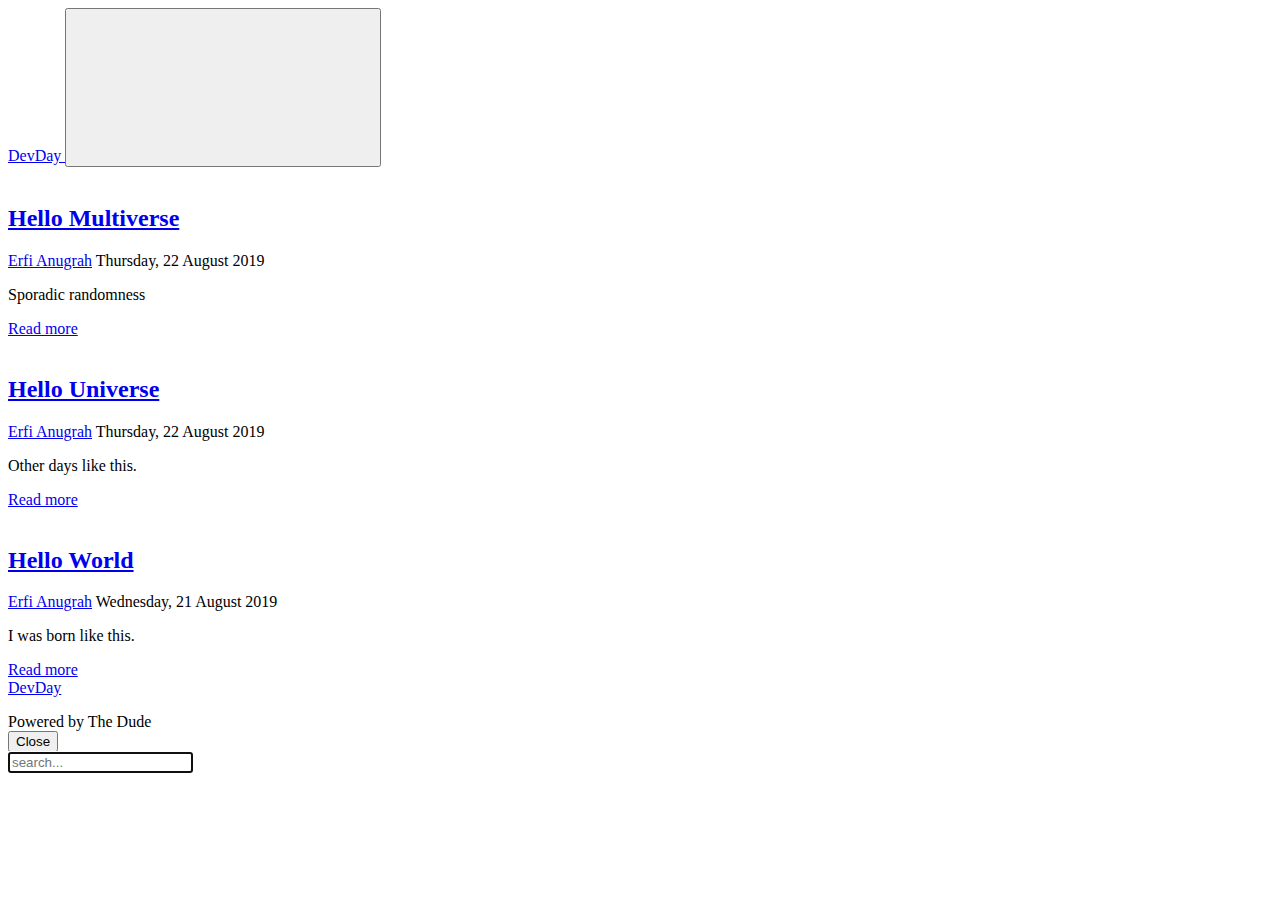
==== index.html @ c8fce71d "Updated from Publii" ====
<!DOCTYPE html>
<html lang="en">
    <head>
        <meta charset="utf-8">
        <meta http-equiv="X-UA-Compatible" content="IE=edge">
        <meta name="viewport" content="width=device-width, initial-scale=1">
            <title>DevDay</title>
        
        <meta name="robots" content="index, follow" />
        <meta name="generator" content="Publii Open-Source CMS for Static Site" />
        <link rel="canonical" href="https://devday.erfianugrah.com/">
        <link rel="amphtml" href="https://devday.erfianugrah.com/amp/">
        <link rel="alternate" type="application/atom+xml" href="https://devday.erfianugrah.com/feed.xml" />
<link rel="alternate" type="application/json" href="https://devday.erfianugrah.com/feed.json" />

        <meta property="og:title" content="DevDay" /><meta property="og:site_name" content="DevDay" /><meta property="og:description" content="" /><meta property="og:url" content="https://devday.erfianugrah.com/" /><meta property="og:type" content="website" />
        <link rel="preconnect" href="https://fonts.gstatic.com/" crossorigin>
        <link href="https://fonts.googleapis.com/css?family=Arimo:400,700%7CPlayfair+Display:400&amp;subset=latin-ext&amp;display=swap" rel="stylesheet"> 
        <link rel="stylesheet" href="https://devday.erfianugrah.com/assets/css/style.css?v=ef8e90cec60e71b330e3ae81b8b7b9e9"> 
        <script type="application/ld+json">{"@context":"http://schema.org","@type":"Organization","name":"DevDay","url":"https://devday.erfianugrah.com/"}</script>
		<style>
			@media all and (min-width: 37.5em) {
			    .card--featured:before {
				    content: "Featured"
			    }
			}
        
		</style>
        
    </head>
	<body>
        <div class="container">
    <header class="js-top">
        <a class="logo" href="https://devday.erfianugrah.com/">
                DevDay
        </a>
            <button class="search-btn" aria-label="Search">
                <svg role="presentation" focusable="false">
                    <use xlink:href="https://devday.erfianugrah.com/assets/svg/svg-map.svg#search"/>
                </svg>
            </button>
    </header>
   <main>

         <div
            class="category category--reverse category--bg-letters">
               <article
                  class="card">
                           <a href="https://devday.erfianugrah.com/cyberpunk-unsplash/" class="card__image">
                              <img
                                 src="https://devday.erfianugrah.com/media/posts/4/judging.gif"
                                 sizes=""
                                 srcset=""
                                 alt="">
                           </a>
                  <div class="card__txt">
                     <header>
                        <h2>
                           <a href="https://devday.erfianugrah.com/cyberpunk-unsplash/" class="inverse">
                              Hello Multiverse
                           </a>
                        </h2>
                           <p class="card__meta">
                                    <a href="https://devday.erfianugrah.com/authors/erfi-anugrah/" title="Erfi Anugrah">Erfi Anugrah</a>
                                 <time datetime="2019-08-22T14:44">
                                       Thursday, 22 August 2019
                                 </time>
                           </p>
                     </header>
                           <p class="card__desc">Sporadic randomness</p>
                        <a href="https://devday.erfianugrah.com/cyberpunk-unsplash/" class="btn">Read more</a>
                  </div>
               </article>
               <article
                  class="card">
                           <a href="https://devday.erfianugrah.com/hello-universe/" class="card__image">
                              <img
                                 src="https://devday.erfianugrah.com/media/posts/2/excellent.gif"
                                 sizes=""
                                 srcset=""
                                 alt="">
                           </a>
                  <div class="card__txt">
                     <header>
                        <h2>
                           <a href="https://devday.erfianugrah.com/hello-universe/" class="inverse">
                              Hello Universe
                           </a>
                        </h2>
                           <p class="card__meta">
                                    <a href="https://devday.erfianugrah.com/authors/erfi-anugrah/" title="Erfi Anugrah">Erfi Anugrah</a>
                                 <time datetime="2019-08-22T14:20">
                                       Thursday, 22 August 2019
                                 </time>
                           </p>
                     </header>
                           <p class="card__desc">Other days like this.</p>
                        <a href="https://devday.erfianugrah.com/hello-universe/" class="btn">Read more</a>
                  </div>
               </article>
               <article
                  class="card">
                           <a href="https://devday.erfianugrah.com/hello-world/" class="card__image">
                              <img
                                 src="https://devday.erfianugrah.com/media/posts/1/nod.gif"
                                 sizes=""
                                 srcset=""
                                 alt="">
                           </a>
                  <div class="card__txt">
                     <header>
                        <h2>
                           <a href="https://devday.erfianugrah.com/hello-world/" class="inverse">
                              Hello World
                           </a>
                        </h2>
                           <p class="card__meta">
                                    <a href="https://devday.erfianugrah.com/authors/erfi-anugrah/" title="Erfi Anugrah">Erfi Anugrah</a>
                                 <time datetime="2019-08-21T17:19">
                                       Wednesday, 21 August 2019
                                 </time>
                           </p>
                     </header>
                           <p class="card__desc">I was born like this.</p>
                        <a href="https://devday.erfianugrah.com/hello-world/" class="btn">Read more</a>
                  </div>
               </article>
         </div>
   </main>
<footer class="footer">

        <a class="logo" href="https://devday.erfianugrah.com/">
                DevDay
        </a>

        <nav class="footer__nav">
            <ul>
            </ul>
        </nav>

        <div class="footer__copyright">
            Powered by The Dude
        </div>
</footer>
</div>

    <div class="search">
        <div class="search__overlay">
            <button class="search__close" aria-label="Close">Close</button>
            <form action="https://devday.erfianugrah.com/search.html">
                <input
                    class="search__input"
                    type="search"
                    name="q"
                    placeholder="search..."
                    autofocus="autofocus"/>
            </form>
        </div>
    </div>
<script defer src="https://devday.erfianugrah.com/assets/js/jquery-3.2.1.slim.min.js?v=5f48fc77cac90c4778fa24ec9c57f37d"></script>
<script defer src="https://devday.erfianugrah.com/assets/js/scripts.min.js?v=8321f1cbd9dc599d29b78a6d974c1825"></script>


</body>
</html>
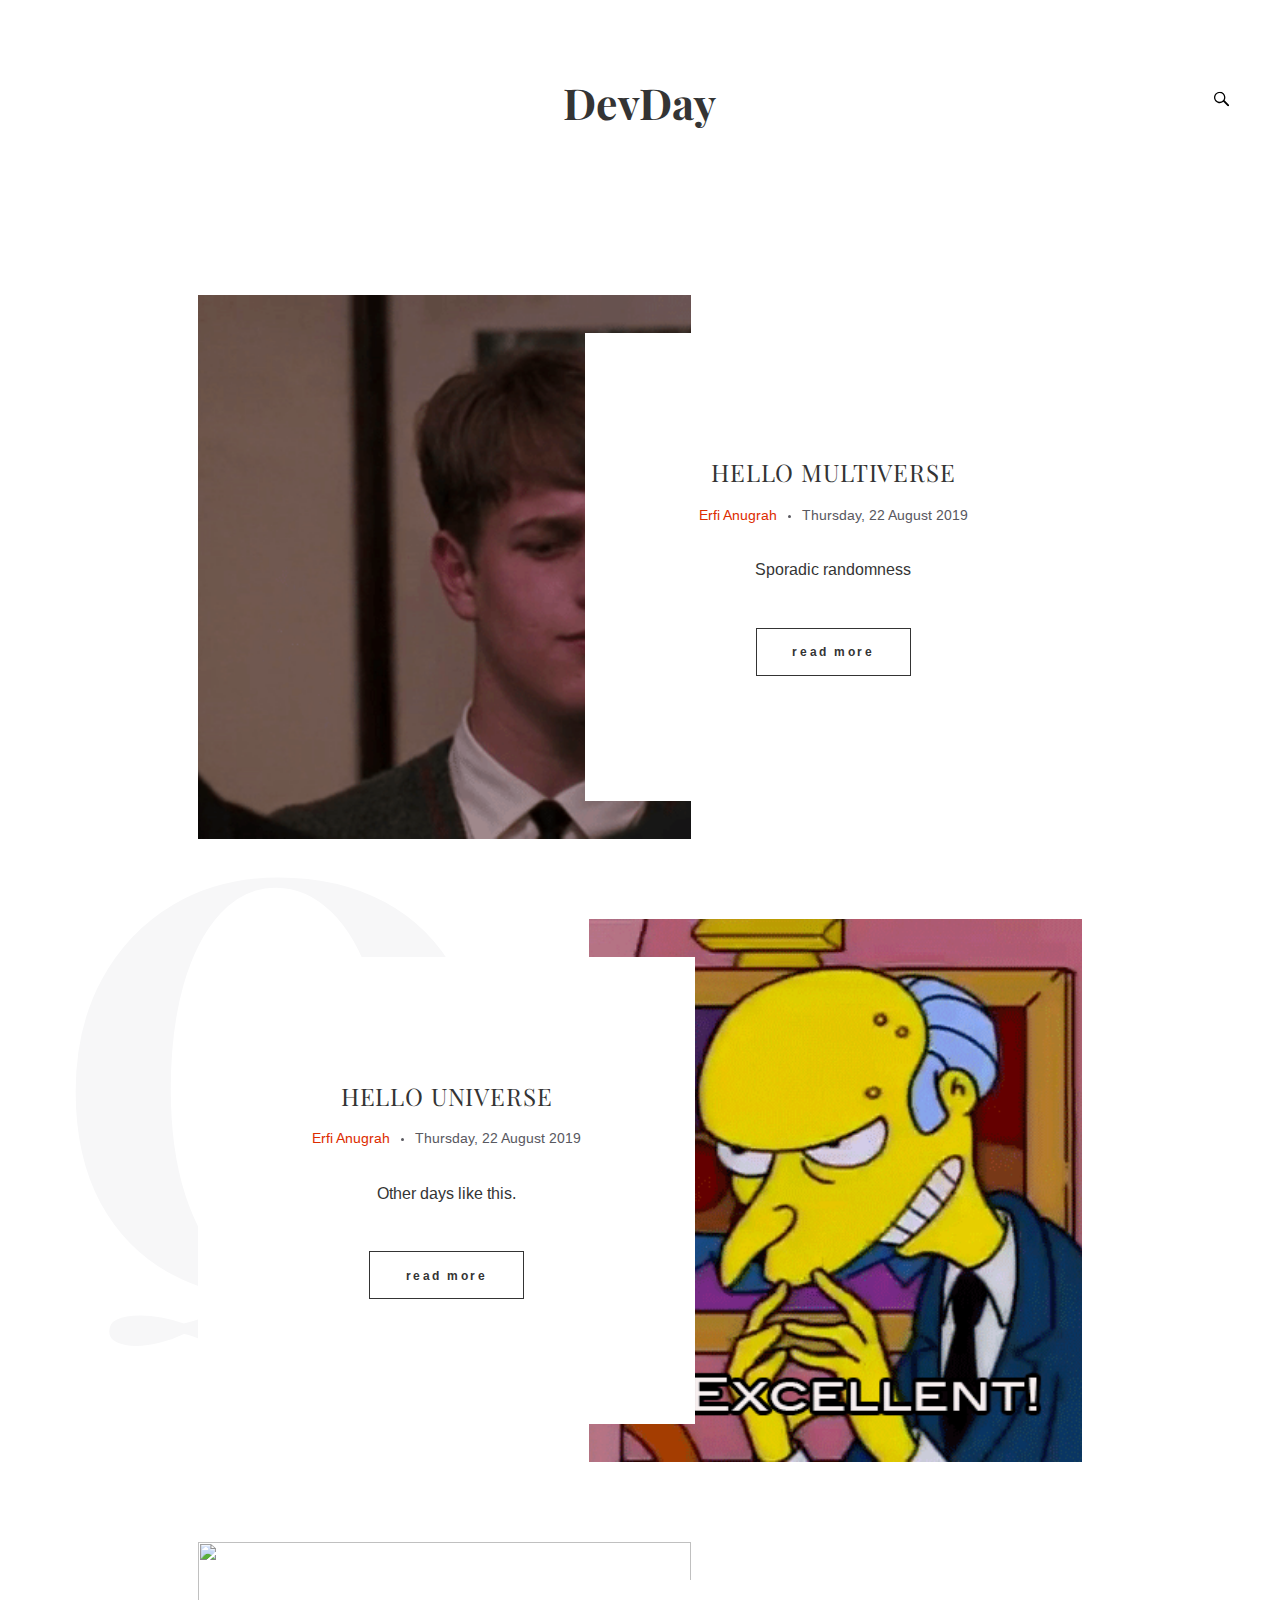
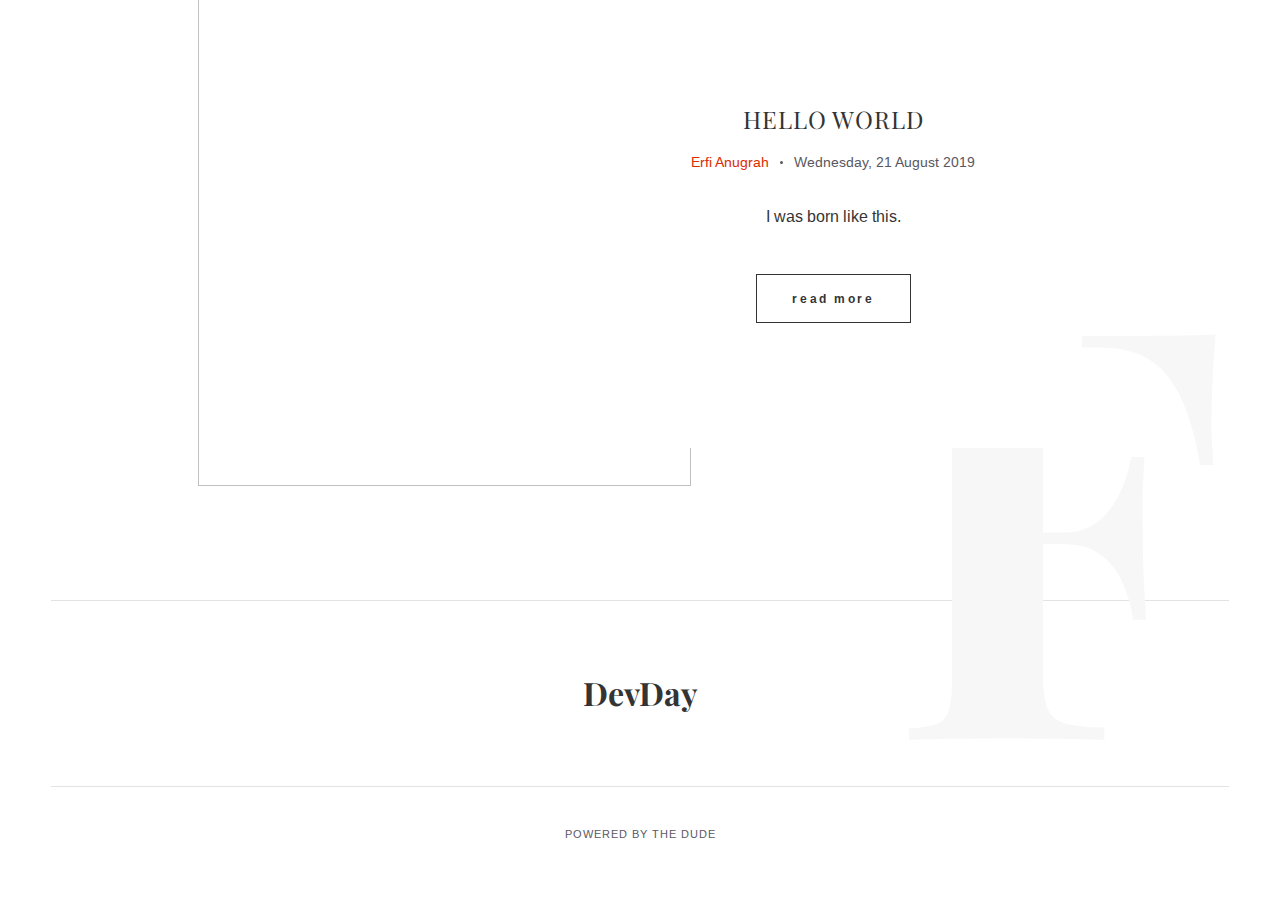
==== commit 406eb5fd: "Updated from Publii" ====
--- a/index.html
+++ b/index.html
@@ -8,16 +8,16 @@
         
         <meta name="robots" content="index, follow" />
         <meta name="generator" content="Publii Open-Source CMS for Static Site" />
-        <link rel="canonical" href="https://devday.erfianugrah.com/">
-        <link rel="amphtml" href="https://devday.erfianugrah.com/amp/">
-        <link rel="alternate" type="application/atom+xml" href="https://devday.erfianugrah.com/feed.xml" />
-<link rel="alternate" type="application/json" href="https://devday.erfianugrah.com/feed.json" />
+        <link rel="canonical" href="/">
+        <link rel="amphtml" href="/amp/">
+        <link rel="alternate" type="application/atom+xml" href="/feed.xml" />
+<link rel="alternate" type="application/json" href="/feed.json" />
 
-        <meta property="og:title" content="DevDay" /><meta property="og:site_name" content="DevDay" /><meta property="og:description" content="" /><meta property="og:url" content="https://devday.erfianugrah.com/" /><meta property="og:type" content="website" />
+        <meta property="og:title" content="DevDay" /><meta property="og:site_name" content="DevDay" /><meta property="og:description" content="" /><meta property="og:url" content="/" /><meta property="og:type" content="website" />
         <link rel="preconnect" href="https://fonts.gstatic.com/" crossorigin>
         <link href="https://fonts.googleapis.com/css?family=Arimo:400,700%7CPlayfair+Display:400&amp;subset=latin-ext&amp;display=swap" rel="stylesheet"> 
-        <link rel="stylesheet" href="https://devday.erfianugrah.com/assets/css/style.css?v=ef8e90cec60e71b330e3ae81b8b7b9e9"> 
-        <script type="application/ld+json">{"@context":"http://schema.org","@type":"Organization","name":"DevDay","url":"https://devday.erfianugrah.com/"}</script>
+        <link rel="stylesheet" href="/assets/css/style.css"> 
+        <script type="application/ld+json">{"@context":"http://schema.org","@type":"Organization","name":"DevDay","url":"/"}</script>
 		<style>
 			@media all and (min-width: 37.5em) {
 			    .card--featured:before {
@@ -31,12 +31,12 @@
 	<body>
         <div class="container">
     <header class="js-top">
-        <a class="logo" href="https://devday.erfianugrah.com/">
+        <a class="logo" href="/">
                 DevDay
         </a>
             <button class="search-btn" aria-label="Search">
                 <svg role="presentation" focusable="false">
-                    <use xlink:href="https://devday.erfianugrah.com/assets/svg/svg-map.svg#search"/>
+                    <use xlink:href="/assets/svg/svg-map.svg#search"/>
                 </svg>
             </button>
     </header>
@@ -46,9 +46,9 @@
             class="category category--reverse category--bg-letters">
                <article
                   class="card">
-                           <a href="https://devday.erfianugrah.com/cyberpunk-unsplash/" class="card__image">
+                           <a href="/cyberpunk-unsplash/" class="card__image">
                               <img
-                                 src="https://devday.erfianugrah.com/media/posts/4/judging.gif"
+                                 src="/media/posts/4/judging.gif"
                                  sizes=""
                                  srcset=""
                                  alt="">
@@ -56,26 +56,26 @@
                   <div class="card__txt">
                      <header>
                         <h2>
-                           <a href="https://devday.erfianugrah.com/cyberpunk-unsplash/" class="inverse">
+                           <a href="/cyberpunk-unsplash/" class="inverse">
                               Hello Multiverse
                            </a>
                         </h2>
                            <p class="card__meta">
-                                    <a href="https://devday.erfianugrah.com/authors/erfi-anugrah/" title="Erfi Anugrah">Erfi Anugrah</a>
+                                    <a href="/authors/erfi-anugrah/" title="Erfi Anugrah">Erfi Anugrah</a>
                                  <time datetime="2019-08-22T14:44">
                                        Thursday, 22 August 2019
                                  </time>
                            </p>
                      </header>
                            <p class="card__desc">Sporadic randomness</p>
-                        <a href="https://devday.erfianugrah.com/cyberpunk-unsplash/" class="btn">Read more</a>
+                        <a href="/cyberpunk-unsplash/" class="btn">Read more</a>
                   </div>
                </article>
                <article
                   class="card">
-                           <a href="https://devday.erfianugrah.com/hello-universe/" class="card__image">
+                           <a href="/hello-universe/" class="card__image">
                               <img
-                                 src="https://devday.erfianugrah.com/media/posts/2/excellent.gif"
+                                 src="/media/posts/2/excellent.gif"
                                  sizes=""
                                  srcset=""
                                  alt="">
@@ -83,26 +83,26 @@
                   <div class="card__txt">
                      <header>
                         <h2>
-                           <a href="https://devday.erfianugrah.com/hello-universe/" class="inverse">
+                           <a href="/hello-universe/" class="inverse">
                               Hello Universe
                            </a>
                         </h2>
                            <p class="card__meta">
-                                    <a href="https://devday.erfianugrah.com/authors/erfi-anugrah/" title="Erfi Anugrah">Erfi Anugrah</a>
+                                    <a href="/authors/erfi-anugrah/" title="Erfi Anugrah">Erfi Anugrah</a>
                                  <time datetime="2019-08-22T14:20">
                                        Thursday, 22 August 2019
                                  </time>
                            </p>
                      </header>
                            <p class="card__desc">Other days like this.</p>
-                        <a href="https://devday.erfianugrah.com/hello-universe/" class="btn">Read more</a>
+                        <a href="/hello-universe/" class="btn">Read more</a>
                   </div>
                </article>
                <article
                   class="card">
-                           <a href="https://devday.erfianugrah.com/hello-world/" class="card__image">
+                           <a href="/hello-world/" class="card__image">
                               <img
-                                 src="https://devday.erfianugrah.com/media/posts/1/nod.gif"
+                                 src="/media/posts/1/nod.gif"
                                  sizes=""
                                  srcset=""
                                  alt="">
@@ -110,26 +110,26 @@
                   <div class="card__txt">
                      <header>
                         <h2>
-                           <a href="https://devday.erfianugrah.com/hello-world/" class="inverse">
+                           <a href="/hello-world/" class="inverse">
                               Hello World
                            </a>
                         </h2>
                            <p class="card__meta">
-                                    <a href="https://devday.erfianugrah.com/authors/erfi-anugrah/" title="Erfi Anugrah">Erfi Anugrah</a>
+                                    <a href="/authors/erfi-anugrah/" title="Erfi Anugrah">Erfi Anugrah</a>
                                  <time datetime="2019-08-21T17:19">
                                        Wednesday, 21 August 2019
                                  </time>
                            </p>
                      </header>
                            <p class="card__desc">I was born like this.</p>
-                        <a href="https://devday.erfianugrah.com/hello-world/" class="btn">Read more</a>
+                        <a href="/hello-world/" class="btn">Read more</a>
                   </div>
                </article>
          </div>
    </main>
 <footer class="footer">
 
-        <a class="logo" href="https://devday.erfianugrah.com/">
+        <a class="logo" href="/">
                 DevDay
         </a>
 
@@ -147,7 +147,7 @@
     <div class="search">
         <div class="search__overlay">
             <button class="search__close" aria-label="Close">Close</button>
-            <form action="https://devday.erfianugrah.com/search.html">
+            <form action="/search.html">
                 <input
                     class="search__input"
                     type="search"
@@ -157,8 +157,8 @@
             </form>
         </div>
     </div>
-<script defer src="https://devday.erfianugrah.com/assets/js/jquery-3.2.1.slim.min.js?v=5f48fc77cac90c4778fa24ec9c57f37d"></script>
-<script defer src="https://devday.erfianugrah.com/assets/js/scripts.min.js?v=8321f1cbd9dc599d29b78a6d974c1825"></script>
+<script defer src="/assets/js/jquery-3.2.1.slim.min.js"></script>
+<script defer src="/assets/js/scripts.min.js"></script>
 
 
 </body>
--- a/assets/css/style.css
+++ b/assets/css/style.css
@@ -0,0 +1,1908 @@
+@charset "UTF-8";
+article,
+aside,
+footer,
+header,
+hgroup,
+main,
+nav,
+section {
+  display: block; }
+
+*,
+*:before,
+*:after {
+  -webkit-box-sizing: border-box;
+  box-sizing: border-box;
+  margin: 0;
+  padding: 0; }
+
+li {
+  list-style: none; }
+
+img {
+  height: auto;
+  max-width: 100%;
+  vertical-align: top; }
+
+button,
+input,
+select,
+textarea {
+  font: inherit; }
+
+.facebook:hover .icon {
+  fill: #3b5998; }
+
+.twitter:hover .icon {
+  fill: #55acee; }
+
+.gplus:hover .icon {
+  fill: #dd4b39; }
+
+.instagram:hover .icon {
+  fill: #405de6; }
+
+.vimeo:hover .icon {
+  fill: #1ab7ea; }
+
+.pinterest:hover .icon {
+  fill: #bd081c; }
+
+.youtube:hover .icon {
+  fill: #cd201f; }
+
+.linkedin:hover .icon {
+  fill: #0077B5; }
+
+.buffer:hover .icon {
+  fill: #222222; }
+
+.mix:hover .icon {
+  fill: #f77e25; }
+
+/* Typography
+   ========================================================================== 
+*/
+html {
+  font-smooth: always;
+  -webkit-font-smoothing: antialiased;
+  -moz-osx-font-smoothing: grayscale;
+  scroll-behavior: smooth; }
+  html {
+    font-size: 1rem; }
+    @media screen and (min-width: 20rem) {
+      html {
+        font-size: calc(1rem + 0.1 * ((100vw - 20rem) / 113)); } }
+    @media screen and (min-width: 133rem) {
+      html {
+        font-size: 1.1rem; } }
+
+body {
+  background: #ffffff;
+  color: #343434;
+  font-family: "Arimo", sans-serif;
+  font-weight: 400;
+  line-height: 1.6;
+  -ms-scroll-chaining: none;
+  overscroll-behavior: none; }
+
+a {
+  color: #dd2c00;
+  text-decoration: none;
+  -webkit-transition: all 0.24s ease-out;
+  -o-transition: all 0.24s ease-out;
+  transition: all 0.24s ease-out; }
+
+a:hover {
+  color: #343434; }
+
+a:active {
+  color: #343434; }
+
+a:focus {
+  color: #343434; }
+
+.inverse {
+  color: #343434;
+  text-decoration: none;
+  -webkit-transition: all 0.24s ease-out;
+  -o-transition: all 0.24s ease-out;
+  transition: all 0.24s ease-out; }
+
+.inverse:hover {
+  color: #dd2c00; }
+
+.inverse:active {
+  color: #dd2c00; }
+
+.inverse:focus {
+  color: #dd2c00; }
+
+p,
+ul,
+ol,
+dl,
+table {
+  margin-top: calc(1.06667rem + 0.25vw); }
+
+blockquote,
+figure {
+  margin-top: calc(1.6rem + 1vw);
+  margin-bottom: calc(1.6rem + 1vw); }
+
+h1,
+h2,
+h3,
+h4,
+h5,
+h6 {
+  color: #343434;
+  font-family: "Playfair Display", serif;
+  font-weight: 400;
+  letter-spacing: 0.05rem;
+  line-height: 1.2;
+  margin-top: calc(1.6rem + 1vw);
+  text-transform: uppercase; }
+
+h1,
+.u-h1 {
+  line-height: 1;
+  margin: 0; }
+  h1,
+  .u-h1 {
+    font-size: 1.67583rem; }
+    @media screen and (min-width: 20rem) {
+      h1,
+      .u-h1 {
+        font-size: calc(1.67583rem + 2.46066 * ((100vw - 20rem) / 113)); } }
+    @media screen and (min-width: 133rem) {
+      h1,
+      .u-h1 {
+        font-size: 4.13649rem; } }
+
+h2,
+.u-h2 {
+  font-size: 1.29454rem; }
+  @media screen and (min-width: 20rem) {
+    h2,
+    .u-h2 {
+      font-size: calc(1.29454rem + 0.27655 * ((100vw - 20rem) / 113)); } }
+  @media screen and (min-width: 133rem) {
+    h2,
+    .u-h2 {
+      font-size: 1.57109rem; } }
+
+h3,
+.u-h3 {
+  font-size: 1.13778rem; }
+  @media screen and (min-width: 20rem) {
+    h3,
+    .u-h3 {
+      font-size: calc(1.13778rem + 0.24306 * ((100vw - 20rem) / 113)); } }
+  @media screen and (min-width: 133rem) {
+    h3,
+    .u-h3 {
+      font-size: 1.38084rem; } }
+
+h4,
+.u-h4 {
+  font-size: 1.06667rem; }
+  @media screen and (min-width: 20rem) {
+    h4,
+    .u-h4 {
+      font-size: calc(1.06667rem + 0.14696 * ((100vw - 20rem) / 113)); } }
+  @media screen and (min-width: 133rem) {
+    h4,
+    .u-h4 {
+      font-size: 1.21363rem; } }
+
+h5,
+.u-h5 {
+  font-size: 0.9375rem; }
+  @media screen and (min-width: 20rem) {
+    h5,
+    .u-h5 {
+      font-size: calc(0.9375rem + 0.12917 * ((100vw - 20rem) / 113)); } }
+  @media screen and (min-width: 133rem) {
+    h5,
+    .u-h5 {
+      font-size: 1.06667rem; } }
+
+h6,
+.u-h6 {
+  font-size: 0.87891rem; }
+  @media screen and (min-width: 20rem) {
+    h6,
+    .u-h6 {
+      font-size: calc(0.87891rem + 0.12109 * ((100vw - 20rem) / 113)); } }
+  @media screen and (min-width: 133rem) {
+    h6,
+    .u-h6 {
+      font-size: 1rem; } }
+
+h2 + p,
+h3 + p,
+h4 + p,
+h5 + p,
+h6 + p {
+  margin-top: calc(0.8rem + 0.25vw); }
+
+b,
+strong {
+  font-weight: 700; }
+
+blockquote {
+  font-family: "Playfair Display", serif;
+  padding: 0 15%; }
+  blockquote {
+    font-size: 1.13778rem; }
+    @media screen and (min-width: 20rem) {
+      blockquote {
+        font-size: calc(1.13778rem + 0.33512 * ((100vw - 20rem) / 113)); } }
+    @media screen and (min-width: 133rem) {
+      blockquote {
+        font-size: 1.4729rem; } }
+  blockquote cite {
+    color: #343434;
+    display: block;
+    font-family: "Arimo", sans-serif;
+    font-size: 0.87891rem;
+    font-style: normal;
+    padding-top: 0.53333rem; }
+  blockquote > :nth-child(1) {
+    margin-top: 0; }
+  blockquote:before {
+    display: block;
+    height: 0;
+    content: "“";
+    margin-left: -.55em;
+    font: normal 400%/0.9 "Playfair Display", serif;
+    color: #e3e3e3; }
+    @media all and (min-width: 37.5em) {
+      blockquote:before {
+        margin-left: -.85em; } }
+
+ul,
+ol {
+  margin-left: 2rem; }
+  ul > li,
+  ol > li {
+    list-style: inherit;
+    padding: 0 0 0.26667rem 1.06667rem; }
+
+dl dt {
+  font-weight: 700; }
+
+pre {
+  margin: calc(1.06667rem + 0.25vw) 0 0;
+  padding: 1.6rem 3.2rem;
+  white-space: pre-wrap;
+  word-wrap: break-word; }
+
+code,
+pre {
+  background-color: #f6f6f6;
+  font-family: "Monaco", "Courier New", monospace;
+  font-size: 0.9375rem; }
+
+table {
+  border-collapse: collapse;
+  border-spacing: 0;
+  display: block;
+  max-width: 100%;
+  overflow-x: auto;
+  vertical-align: top;
+  text-align: left;
+  white-space: nowrap; }
+  table th {
+    border-bottom: 2px solid #e3e3e3;
+    padding: 0.8rem 1.33333rem; }
+  table tr:nth-child(2n) {
+    background: whitesmoke; }
+  table td {
+    padding: 0.8rem 1.33333rem; }
+
+figcaption {
+  clear: both;
+  color: #59585F;
+  font-size: 0.87891rem;
+  margin: 0.8rem 0 0;
+  text-align: center; }
+
+sub,
+sup {
+  font-size: 65%; }
+
+hr {
+  background: 0 0;
+  border: none;
+  height: auto;
+  line-height: 1;
+  margin-top: calc(1.6rem + 0.25vw);
+  margin-bottom: calc(1.6rem + 0.25vw);
+  max-width: none;
+  text-align: center; }
+  hr::before {
+    content: "\2022 \2022 \2022";
+    color: #343434;
+    font-size: 12px;
+    font-weight: 700;
+    letter-spacing: 1rem;
+    padding-left: 1rem; }
+
+.btn, [type=button],
+[type=submit],
+button {
+  background: none;
+  border: 1px solid #343434;
+  color: #343434;
+  cursor: pointer;
+  display: inline-block;
+  font: 700 0.7242rem "Arimo", sans-serif;
+  letter-spacing: 0.15rem;
+  padding: 0.93333rem 2.13333rem;
+  vertical-align: middle;
+  text-align: center;
+  text-transform: lowercase;
+  -webkit-transition: all 0.24s ease-out;
+  -o-transition: all 0.24s ease-out;
+  transition: all 0.24s ease-out;
+  width: 100%; }
+  @media all and (min-width: 20em) {
+    .btn, [type=button],
+    [type=submit],
+    button {
+      width: auto; } }
+  .btn:hover, :hover[type=button],
+  :hover[type=submit],
+  button:hover, .btn:focus, :focus[type=button],
+  :focus[type=submit],
+  button:focus {
+    background: #343434;
+    border-color: #343434;
+    color: #ffffff; }
+  .btn:focus, :focus[type=button],
+  :focus[type=submit],
+  button:focus {
+    outline: 2px dotted #343434; }
+  .btn:disabled, :disabled[type=button],
+  :disabled[type=submit],
+  button:disabled {
+    background-color: whitesmoke;
+    border-color: #cccccc;
+    color: #59585F;
+    cursor: not-allowed; }
+  .btn:active, :active[type=button],
+  :active[type=submit],
+  button:active {
+    border: 1px solid #343434; }
+  @media all and (max-width: 19.9375em) {
+    .btn + .btn, [type=button] + .btn, [type=submit] + .btn, button + .btn, .btn + [type=button], [type=button] + [type=button], [type=submit] + [type=button], button + [type=button],
+    .btn + [type=submit],
+    [type=button] + [type=submit],
+    [type=submit] + [type=submit],
+    button + [type=submit],
+    .btn + button,
+    [type=button] + button,
+    [type=submit] + button,
+    button + button {
+      margin-top: 0.53333rem; } }
+  .btn--inverse, .newsletter button,
+  .newsletter .button {
+    background: #343434;
+    border-color: #343434;
+    color: #ffffff; }
+    .btn--inverse:hover, .newsletter button:hover,
+    .newsletter .button:hover, .btn--inverse:focus, .newsletter button:focus,
+    .newsletter .button:focus {
+      background: none;
+      border: 1px solid #343434;
+      color: #343434; }
+
+[type=button],
+[type=submit],
+button {
+  -webkit-appearance: none;
+  -moz-appearance: none; }
+
+fieldset {
+  border: 1px solid #d6d6d6;
+  margin: 0 0 1.6rem;
+  padding: 1.6rem; }
+  fieldset > legend {
+    margin-left: -1rem;
+    padding: 0 1rem; }
+
+legend {
+  font-weight: 700; }
+
+label {
+  font-weight: 700;
+  margin: 0 1.06667rem 0.8rem 0; }
+
+option {
+  font-weight: 400; }
+
+[type=text],
+[type=url],
+[type=tel],
+[type=number],
+[type=email],
+[type=search],
+textarea,
+select {
+  background-color: #ffffff;
+  border: none;
+  border: 1px solid #d6d6d6;
+  font-size: 1rem;
+  outline: none;
+  padding: 0.53333rem 0.8rem;
+  width: 100%;
+  -webkit-appearance: none;
+  -moz-appearance: none; }
+  @media all and (min-width: 37.5em) {
+    [type=text],
+    [type=url],
+    [type=tel],
+    [type=number],
+    [type=email],
+    [type=search],
+    textarea,
+    select {
+      width: auto; } }
+  [type=text]:focus,
+  [type=url]:focus,
+  [type=tel]:focus,
+  [type=number]:focus,
+  [type=email]:focus,
+  [type=search]:focus,
+  textarea:focus,
+  select:focus {
+    border-color: #343434; }
+
+input[type=checkbox],
+input[type=radio] {
+  opacity: 0;
+  position: absolute; }
+  input[type=checkbox] + label,
+  input[type=radio] + label {
+    position: relative;
+    margin-left: -1px;
+    cursor: pointer;
+    padding: 0; }
+    input[type=checkbox] + label:before,
+    input[type=radio] + label:before {
+      background-color: #ffffff;
+      border: 1px solid #d6d6d6;
+      border-radius: 2px;
+      content: '';
+      display: inline-block;
+      height: 1.33333rem;
+      line-height: 1.33333rem;
+      margin-right: 1.06667rem;
+      vertical-align: middle;
+      text-align: center;
+      width: 1.33333rem; }
+  input[type=checkbox]:checked + label:before,
+  input[type=radio]:checked + label:before {
+    content: "";
+    background-image: url("data:image/svg+xml;charset=UTF-8,%3csvg xmlns='http://www.w3.org/2000/svg' viewBox='0 0 11 8'%3e%3cpolygon points='9.53 0 4.4 5.09 1.47 2.18 0 3.64 2.93 6.54 4.4 8 5.87 6.54 11 1.46 9.53 0' fill='%23dd2c00'/%3e%3c/svg%3e");
+    background-repeat: no-repeat;
+    background-size: 11px 8px;
+    background-position: 50% 50%; }
+
+input[type=radio] + label:before {
+  border-radius: 50%; }
+
+input[type=radio]:checked + label:before {
+  background-image: url("data:image/svg+xml;charset=UTF-8,%3csvg xmlns='http://www.w3.org/2000/svg' viewBox='0 0 8 8'%3e%3ccircle cx='4' cy='4' r='4' fill='%23dd2c00'/%3e%3c/svg%3e"); }
+
+[type=file] {
+  margin-bottom: 1.6rem;
+  width: 100%; }
+
+select {
+  max-width: 100%;
+  width: auto;
+  position: relative; }
+  select:not([multiple]) {
+    background: url('data:image/svg+xml;utf8,<svg xmlns="http://www.w3.org/2000/svg" viewBox="0 0 6 6"><polygon points="3 6 3 6 0 0 6 0 3 6" fill="%238a8b8c"/></svg>') no-repeat 90% 50%;
+    background-size: 8px;
+    padding-right: 3.2rem; }
+
+select[multiple] {
+  border: 1px solid #d6d6d6;
+  padding: 1.6rem;
+  width: 100%; }
+  select[multiple]:hover {
+    border-color: #d6d6d6; }
+  select[multiple]:focus {
+    border-color: #343434; }
+  select[multiple]:disabled {
+    background-color: whitesmoke;
+    cursor: not-allowed; }
+    select[multiple]:disabled:hover {
+      border-color: #d6d6d6; }
+
+textarea {
+  display: block;
+  overflow: auto;
+  resize: vertical;
+  max-width: 100%; }
+
+/* Wrapper + Header ------------------------ */
+.container {
+  background: #ffffff;
+  margin: 0 auto;
+  max-width: calc(83rem + 8%);
+  position: relative;
+  padding: 2% 4%; }
+  @media all and (min-width: 56.25em) {
+    .container {
+      padding: 4rem 4%; } }
+  .container > header {
+    background: #ffffff;
+    position: fixed;
+    -webkit-transition: all 0.24s ease-out;
+    -o-transition: all 0.24s ease-out;
+    transition: all 0.24s ease-out;
+    -webkit-transform: translateY(2%);
+    -ms-transform: translateY(2%);
+    transform: translateY(2%);
+    width: 92%;
+    z-index: 999; }
+    @media all and (max-width: 56.1875em) {
+      .container > header {
+        -webkit-box-align: center;
+        -ms-flex-align: center;
+        align-items: center;
+        display: -webkit-box;
+        display: -ms-flexbox;
+        display: flex;
+        -webkit-box-pack: justify;
+        -ms-flex-pack: justify;
+        justify-content: space-between; } }
+    @media all and (min-width: 56.25em) {
+      .container > header {
+        padding-bottom: 3.2rem;
+        max-width: 83rem;
+        text-align: center; } }
+    .container > header:before {
+      background: #ffffff;
+      content: "";
+      display: block;
+      height: 100%;
+      position: absolute;
+      z-index: 0;
+      width: 400%; }
+    .container > header.is-sticky-off {
+      -webkit-transition: all 0.5s ease-out;
+      -o-transition: all 0.5s ease-out;
+      transition: all 0.5s ease-out;
+      -webkit-transform: translateY(-150%);
+      -ms-transform: translateY(-150%);
+      transform: translateY(-150%); }
+    .container > header.is-sticky-on {
+      -webkit-box-align: center;
+      -ms-flex-align: center;
+      align-items: center;
+      border: none;
+      display: -webkit-box;
+      display: -ms-flexbox;
+      display: flex;
+      -webkit-box-pack: justify;
+      -ms-flex-pack: justify;
+      justify-content: space-between;
+      padding: 0.53333rem 0;
+      z-index: 999;
+      -webkit-transform: translateY(0);
+      -ms-transform: translateY(0);
+      transform: translateY(0);
+      top: 0;
+      width: 92%; }
+      .container > header.is-sticky-on .logo {
+        font-size: 1.67583rem;
+        padding: 0; }
+      .container > header.is-sticky-on .navbar__menu {
+        margin: 0; }
+      .container > header.is-sticky-on .search-btn {
+        top: auto; }
+      .container > header.is-sticky-on .search-btn + .navbar {
+        margin-right: 1.6rem; }
+
+/* Logo ------------------------ */
+.logo {
+  color: #343434 !important;
+  font-family: "Playfair Display", serif;
+  font-weight: 700;
+  position: relative;
+  z-index: 1; }
+  .logo {
+    font-size: 1.67583rem; }
+    @media screen and (min-width: 20rem) {
+      .logo {
+        font-size: calc(1.67583rem + 1.73253 * ((100vw - 20rem) / 113)); } }
+    @media screen and (min-width: 133rem) {
+      .logo {
+        font-size: 3.40836rem; } }
+  @media all and (min-width: 56.25em) {
+    .logo {
+      margin: 0; } }
+
+.search-btn {
+  background: none !important;
+  border: none;
+  padding: 0;
+  position: absolute;
+  right: 3rem;
+  width: auto; }
+  @media all and (min-width: 56.25em) {
+    .search-btn {
+      right: 0;
+      top: 18%; } }
+  .search-btn > svg {
+    display: inline-block;
+    height: 0.9rem;
+    -webkit-transition: all 0.12s linear 0s;
+    -o-transition: all 0.12s linear 0s;
+    transition: all 0.12s linear 0s;
+    width: 0.9rem; }
+  .search-btn:hover svg {
+    fill: #dd2c00; }
+
+.search__input {
+  border: none;
+  border-bottom: 2px solid #e3e3e3;
+  display: none;
+  font-size: 1.13778rem;
+  opacity: 0;
+  width: 83rem;
+  -webkit-transition: all 0.48s ease-in-out;
+  -o-transition: all 0.48s ease-in-out;
+  transition: all 0.48s ease-in-out;
+  position: absolute;
+  top: 50%;
+  left: 50%;
+  -webkit-transform: translate(-50%, -50%);
+  -ms-transform: translate(-50%, -50%);
+  transform: translate(-50%, -50%); }
+
+.search__close {
+  border: none;
+  color: transparent;
+  cursor: pointer;
+  opacity: 0;
+  position: absolute;
+  right: 0%;
+  text-indent: -999rem;
+  -webkit-transition: all 0.48s ease-in-out;
+  -o-transition: all 0.48s ease-in-out;
+  transition: all 0.48s ease-in-out;
+  top: 2.5rem;
+  width: auto; }
+  .search__close:before, .search__close:after {
+    background-color: #343434;
+    content: '';
+    left: 1rem;
+    height: 2rem;
+    opacity: 0.4;
+    position: absolute;
+    width: 2px;
+    -webkit-transform: rotate(45deg);
+    -ms-transform: rotate(45deg);
+    transform: rotate(45deg); }
+  .search__close:after {
+    -webkit-transform: rotate(-45deg);
+    -ms-transform: rotate(-45deg);
+    transform: rotate(-45deg); }
+  .search__close:hover {
+    background: none; }
+    .search__close:hover:before, .search__close:hover:after {
+      background-color: #dd2c00;
+      opacity: 1; }
+
+.search__overlay {
+  position: fixed;
+  top: 0px;
+  left: 0px;
+  width: 100%;
+  height: 100%;
+  background-color: #ffffff;
+  -webkit-transition: all 0.48s;
+  -o-transition: all 0.48s;
+  transition: all 0.48s;
+  -webkit-transform: translate(0, -100%);
+  -ms-transform: translate(0, -100%);
+  transform: translate(0, -100%);
+  opacity: 0;
+  visibility: hidden; }
+  .search__overlay.expanded {
+    -webkit-transform: translate(0, 0);
+    -ms-transform: translate(0, 0);
+    transform: translate(0, 0);
+    opacity: 1;
+    z-index: 100000000;
+    display: block;
+    visibility: visible; }
+    .search__overlay.expanded .search__input {
+      -webkit-animation: slideininput 0.98s forwards;
+      animation: slideininput 0.98s forwards;
+      display: block; }
+
+@-webkit-keyframes slideininput {
+  60% {
+    opacity: 0;
+    width: 0; }
+  100% {
+    opacity: 1;
+    max-width: 75%; } }
+
+@keyframes slideininput {
+  60% {
+    opacity: 0;
+    width: 0; }
+  100% {
+    opacity: 1;
+    max-width: 75%; } }
+    .search__overlay.expanded .search__close {
+      -webkit-animation: slideinclose 0.98s forwards;
+      animation: slideinclose 0.98s forwards; }
+
+@-webkit-keyframes slideinclose {
+  60% {
+    opacity: 0; }
+  100% {
+    opacity: 1; } }
+
+@keyframes slideinclose {
+  60% {
+    opacity: 0; }
+  100% {
+    opacity: 1; } }
+
+/* Navigation ------------------------ */
+.navbar__menu {
+  margin: 0;
+  padding: 0;
+  overflow: hidden;
+  padding: 0; }
+  @media all and (max-width: 56.1875em) {
+    .navbar__menu {
+      background: #ffffff;
+      height: 100vh;
+      left: 0;
+      opacity: 0;
+      position: absolute;
+      top: 2.99rem;
+      -webkit-transition: all 0.3s ease-out;
+      -o-transition: all 0.3s ease-out;
+      transition: all 0.3s ease-out;
+      visibility: hidden;
+      -webkit-transform: translateY(-5%);
+      -ms-transform: translateY(-5%);
+      transform: translateY(-5%);
+      width: 100%;
+      z-index: 1; }
+      .navbar__menu > li {
+        -webkit-transition: all 0.3s ease-out;
+        -o-transition: all 0.3s ease-out;
+        transition: all 0.3s ease-out;
+        border-bottom: 1px solid #e3e3e3;
+        padding: 0; } }
+  @media all and (min-width: 56.25em) {
+    .navbar__menu {
+      max-height: none;
+      margin: 2.13333rem 0 0;
+      overflow: visible; } }
+  .navbar__menu li {
+    font-size: 0.67893rem;
+    color: #343434;
+    letter-spacing: 0.1rem;
+    list-style: none;
+    padding: 0;
+    text-align: center;
+    text-transform: uppercase; }
+    @media all and (min-width: 56.25em) {
+      .navbar__menu li {
+        display: inline-block;
+        font-weight: 700;
+        padding: 0 1.06667rem;
+        position: relative;
+        z-index: 2001; } }
+    .navbar__menu li:hover, .navbar__menu li[aria-expanded="true"] {
+      cursor: pointer; }
+      @media all and (min-width: 56.25em) {
+        .navbar__menu li:hover > ul, .navbar__menu li[aria-expanded="true"] > ul {
+          opacity: 1;
+          -webkit-transform: translate(0, 0);
+          -ms-transform: translate(0, 0);
+          transform: translate(0, 0);
+          visibility: visible; }
+          .navbar__menu li:hover > ul li, .navbar__menu li[aria-expanded="true"] > ul li {
+            margin: 0;
+            display: block; } }
+    .navbar__menu li a,
+    .navbar__menu li span {
+      display: block;
+      color: #343434;
+      white-space: nowrap; }
+      @media all and (max-width: 56.1875em) {
+        .navbar__menu li a,
+        .navbar__menu li span {
+          padding: 1.06667rem 0; } }
+      .navbar__menu li a:after,
+      .navbar__menu li span:after {
+        content: "";
+        display: block;
+        margin: 0 auto; }
+      .navbar__menu li a:hover:not(span),
+      .navbar__menu li span:hover:not(span) {
+        color: #dd2c00; }
+    .navbar__menu li span {
+      cursor: default; }
+
+@media all and (max-width: 56.1875em) {
+  .navbar__submenu {
+    margin: 0; } }
+
+@media all and (min-width: 56.25em) {
+  .navbar__submenu {
+    background: #ffffff;
+    -webkit-box-shadow: 0 0 12px rgba(52, 52, 52, 0.1);
+    box-shadow: 0 0 12px rgba(52, 52, 52, 0.1);
+    left: auto;
+    margin: 15px 0 0;
+    opacity: 0;
+    position: absolute;
+    top: 100%;
+    -webkit-transition: all 0.25s ease-out;
+    -o-transition: all 0.25s ease-out;
+    transition: all 0.25s ease-out;
+    -webkit-transform: translate(0, -10%);
+    -ms-transform: translate(0, -10%);
+    transform: translate(0, -10%);
+    visibility: hidden;
+    width: auto;
+    z-index: 2000; }
+    .navbar__submenu:before {
+      content: '';
+      display: block;
+      height: 15px;
+      left: 0;
+      position: absolute;
+      top: -15px;
+      width: 100%; }
+    .navbar__submenu li {
+      border-bottom: 1px solid rgba(52, 52, 52, 0.08);
+      font-weight: normal;
+      height: 100%;
+      padding: 0; }
+      .navbar__submenu li > a,
+      .navbar__submenu li > span {
+        padding: 0.8rem 2.66667rem;
+        page-break-inside: avoid;
+        white-space: nowrap; } }
+      @media all and (min-width: 56.25em) and (max-width: 56.1875em) {
+        .navbar__submenu li > a,
+        .navbar__submenu li > span {
+          padding: 0.26667rem 0; } }
+
+@media all and (min-width: 56.25em) {
+      .navbar__submenu li:hover > a {
+        background: #343434;
+        color: #ffffff !important; }
+      .navbar__submenu li ul {
+        left: 90%;
+        top: 0;
+        -webkit-transform: translate(-10%, 0);
+        -ms-transform: translate(-10%, 0);
+        transform: translate(-10%, 0); }
+        .navbar__submenu li ul.navbar__submenu--reversed {
+          left: auto;
+          right: 90%;
+          top: 0; }
+    .col-2 .navbar__submenu {
+      -webkit-column-count: 2;
+      column-count: 2; }
+    .col-3 .navbar__submenu {
+      -webkit-column-count: 3;
+      column-count: 3; } }
+
+.navbar__toggle {
+  background: none;
+  border: none;
+  border-top: 2px solid #343434;
+  border-radius: 0;
+  display: block;
+  height: 14px;
+  padding: 0;
+  position: absolute;
+  top: 50%;
+  -webkit-transform: translate(0, -50%);
+  -ms-transform: translate(0, -50%);
+  transform: translate(0, -50%);
+  right: 0;
+  text-indent: -99999rem;
+  width: 1.6rem;
+  z-index: 3; }
+  @media all and (min-width: 56.25em) {
+    .navbar__toggle {
+      display: none; } }
+  .navbar__toggle:before {
+    border-top: 2px solid #343434;
+    content: "";
+    left: 0;
+    position: absolute;
+    top: 4px;
+    width: 100%; }
+  .navbar__toggle:after {
+    border-bottom: 2px solid #343434;
+    content: "";
+    left: 0;
+    position: absolute;
+    bottom: 0;
+    width: 100%; }
+  .navbar__toggle:focus {
+    background: none;
+    outline: none;
+    border: none;
+    border-top: 2px solid #343434; }
+  .navbar__toggle:hover {
+    background: none; }
+
+.is-opened > ul {
+  opacity: 1;
+  overflow: auto;
+  visibility: visible;
+  -webkit-transform: translateY(0);
+  -ms-transform: translateY(0);
+  transform: translateY(0); }
+  .is-opened > ul li {
+    padding: 0;
+    -webkit-transform: translateY(0);
+    -ms-transform: translateY(0);
+    transform: translateY(0); }
+    .is-opened > ul li ul {
+      height: 0;
+      opacity: 0;
+      -webkit-transition: all 0.3s ease-out;
+      -o-transition: all 0.3s ease-out;
+      transition: all 0.3s ease-out;
+      -webkit-transform: translateY(-10%);
+      -ms-transform: translateY(-10%);
+      transform: translateY(-10%);
+      visibility: hidden; }
+      .is-opened > ul li ul li {
+        border-top: 1px solid #e3e3e3; }
+    .is-opened > ul li:hover > ul {
+      height: auto;
+      opacity: 1;
+      -webkit-transform: translateX(0);
+      -ms-transform: translateX(0);
+      transform: translateX(0);
+      visibility: visible; }
+    .is-opened > ul li[aria-expanded="true"] > ul {
+      display: block; }
+
+@media all and (max-width: 56.1875em) {
+  .has-submenu:after {
+    background: #ffffff;
+    border-right: 1px solid #343434;
+    border-bottom: 1px solid #343434;
+    content: '';
+    display: block;
+    height: 8px;
+    position: absolute;
+    right: 10px;
+    top: 1rem;
+    -webkit-transform: rotate(45deg);
+    -ms-transform: rotate(45deg);
+    transform: rotate(45deg);
+    width: 8px; } }
+
+@media all and (min-width: 37.5em) {
+  .u-wrapper, .newsletter {
+    max-width: 36rem;
+    margin-left: auto;
+    margin-right: auto; } }
+
+main {
+  margin-top: 4rem; }
+  @media all and (min-width: 56.25em) {
+    main {
+      margin: 0 auto;
+      margin-top: calc(12rem + 2vw);
+      width: 75%; } }
+
+.hero {
+  position: relative;
+  text-align: center;
+  margin-bottom: calc(3rem + 1vw);
+  /* Thumbnails */ }
+  @media all and (min-width: 37.5em) {
+    .hero {
+      margin-bottom: calc(6rem + 1vw); } }
+  @media all and (min-width: 37.5em) {
+    .hero--frontpage {
+      top: 5.33333rem;
+      margin-bottom: calc(5.33333rem + 6rem + 1vw);
+      padding-bottom: 5.33333rem; } }
+  @media all and (min-width: 37.5em) {
+    .hero--frontpage:before {
+      background: #f7f7f8;
+      content: "";
+      display: block;
+      height: 100%;
+      left: -4%;
+      right: -4%;
+      z-index: 0;
+      position: absolute; } }
+  @media all and (min-width: 56.25em) {
+    .hero--frontpage:before {
+      left: -16.66667%;
+      right: -16.66667%; } }
+  .hero__meta {
+    color: #59585F;
+    display: block;
+    font-size: 0.82397rem; }
+    .hero__meta > a + span:before {
+      background: #59585F;
+      border-radius: 50%;
+      content: "";
+      display: inline-block;
+      height: 3px;
+      margin: 0 0.5em;
+      vertical-align: middle;
+      width: 3px; }
+  @media all and (min-width: 37.5em) {
+    .hero__first-item {
+      -webkit-box-align: center;
+      -ms-flex-align: center;
+      align-items: center;
+      display: -webkit-box;
+      display: -ms-flexbox;
+      display: flex;
+      -webkit-box-orient: horizontal;
+      -webkit-box-direction: normal;
+      -ms-flex-direction: row;
+      flex-direction: row;
+      margin: 0; } }
+  .hero__image {
+    -o-object-fit: cover;
+    object-fit: cover;
+    width: 100%;
+    z-index: 1; }
+    @media all and (min-width: 37.5em) {
+      .hero__image {
+        height: calc(30rem + 3vw);
+        margin-top: -5.33333rem;
+        width: 57%; } }
+  .hero__txt {
+    position: relative; }
+    @media all and (max-width: 37.4375em) {
+      .hero__txt {
+        margin-top: calc(1.6rem + 1vw); } }
+    @media all and (min-width: 37.5em) {
+      .hero__txt {
+        padding: 0 0 0 10%;
+        width: 43%; } }
+  .hero__category {
+    color: #59585F;
+    display: block;
+    font-size: 0.7242rem;
+    font-weight: 700;
+    letter-spacing: 0.1rem;
+    margin-bottom: 1.33333rem;
+    text-transform: uppercase; }
+    .hero__category a {
+      color: #59585F;
+      text-decoration: none;
+      -webkit-transition: all 0.24s ease-out;
+      -o-transition: all 0.24s ease-out;
+      transition: all 0.24s ease-out; }
+    .hero__category a:hover {
+      color: #dd2c00; }
+    .hero__category a:active {
+      color: #dd2c00; }
+    .hero__category a:focus {
+      color: #dd2c00; }
+  .hero .btn, .hero [type=button],
+  .hero [type=submit],
+  .hero button {
+    margin-top: calc(2.4rem + 0.35vw); }
+  .hero__rest-items {
+    position: relative; }
+    @media all and (min-width: 37.5em) {
+      .hero__rest-items {
+        display: -webkit-box;
+        display: -ms-flexbox;
+        display: flex;
+        -ms-flex-wrap: wrap;
+        flex-wrap: wrap;
+        -webkit-box-orient: horizontal;
+        -webkit-box-direction: normal;
+        -ms-flex-direction: row;
+        flex-direction: row;
+        -webkit-box-pack: justify;
+        -ms-flex-pack: justify;
+        justify-content: space-between;
+        margin-top: calc(1.6rem + 1vw);
+        margin-bottom: -5.33333rem; } }
+  @media all and (min-width: 37.5em) and (min-width: 37.5em) {
+    .hero__rest-items:before {
+      top: 25%;
+      background: #ffffff;
+      content: "";
+      display: block;
+      height: 75%;
+      left: -4%;
+      right: -4%;
+      position: absolute;
+      z-index: 0; } }
+  @media all and (min-width: 37.5em) and (min-width: 56.25em) {
+    .hero__rest-items:before {
+      left: -16.66667%;
+      right: -16.66667%; } }
+    .hero__rest-items > figure {
+      z-index: 1; }
+      @media all and (min-width: 37.5em) and (max-width: 56.1875em) {
+        .hero__rest-items > figure {
+          width: 45%; } }
+      @media all and (min-width: 56.25em) {
+        .hero__rest-items > figure {
+          width: 20%;
+          margin: 0; } }
+      .hero__rest-items > figure h2 {
+        font-size: 1rem;
+        margin: 1.6rem 0 0;
+        padding: 0 1.6rem; }
+      .hero__rest-items > figure img {
+        -webkit-transition: all 0.24s ease;
+        -o-transition: all 0.24s ease;
+        transition: all 0.24s ease;
+        width: 100%; }
+        .hero__rest-items > figure img:hover {
+          opacity: 0.8; }
+  .hero .post__image {
+    margin-top: calc(1.6rem + 2vw); }
+  @media all and (min-width: 37.5em) {
+    .post .hero {
+      margin-bottom: calc(1.6rem + 1vw); } }
+
+@media all and (min-width: 37.5em) {
+  .category--bg-letters {
+    position: relative; } }
+
+@media all and (min-width: 37.5em) {
+  .category--bg-letters:before {
+    content: "Q";
+    font: 700 34rem "Playfair Display", serif;
+    color: #f7f7f8;
+    left: -4%;
+    top: calc(20rem + 3vw);
+    position: absolute;
+    z-index: 0; } }
+
+@media all and (min-width: 56.25em) {
+  .category--bg-letters:before {
+    left: -16.66667%; } }
+
+@media all and (min-width: 37.5em) {
+  .category--bg-letters:after {
+    content: "F";
+    font: 700 34rem "Playfair Display", serif;
+    color: #f7f7f8;
+    right: -4%;
+    top: calc(80rem + 6vw);
+    position: absolute;
+    z-index: 0; } }
+
+@media all and (min-width: 56.25em) {
+  .category--bg-letters:after {
+    right: -16.66667%; } }
+
+.card {
+  position: relative;
+  z-index: 1;
+  text-align: center; }
+  .card + .card {
+    margin-top: calc(3.2rem + 2vw); }
+  @media all and (min-width: 37.5em) {
+    .card {
+      display: -webkit-box;
+      display: -ms-flexbox;
+      display: flex;
+      -webkit-box-orient: horizontal;
+      -webkit-box-direction: normal;
+      -ms-flex-direction: row;
+      flex-direction: row;
+      height: calc(30rem + 3vw);
+      -webkit-box-pack: end;
+      -ms-flex-pack: end;
+      justify-content: flex-end; } }
+  @media all and (min-width: 37.5em) {
+    .card__txt {
+      -ms-flex-item-align: center;
+      align-self: center;
+      -webkit-box-align: center;
+      -ms-flex-align: center;
+      align-items: center;
+      background: #ffffff;
+      display: -webkit-box;
+      display: -ms-flexbox;
+      display: flex;
+      -webkit-box-orient: vertical;
+      -webkit-box-direction: normal;
+      -ms-flex-direction: column;
+      flex-direction: column;
+      -webkit-box-pack: center;
+      -ms-flex-pack: center;
+      justify-content: center;
+      font-size: 0.9375rem;
+      margin: 0 0 0 -12%;
+      padding: 0 10%;
+      height: 86%;
+      position: relative;
+      -webkit-transition: all 0.24s ease-out;
+      -o-transition: all 0.24s ease-out;
+      transition: all 0.24s ease-out;
+      -ms-flex-preferred-size: 57%;
+      flex-basis: 57%; }
+      .card__txt:hover {
+        -webkit-box-shadow: 0 0 24px rgba(52, 52, 52, 0.1);
+        box-shadow: 0 0 24px rgba(52, 52, 52, 0.1); }
+      .card__txt h2 {
+        margin: 0; } }
+  @media all and (min-width: 37.5em) {
+    .card__image {
+      -ms-flex-preferred-size: 57%;
+      flex-basis: 57%; } }
+  .card__image > img {
+    -o-object-fit: cover;
+    object-fit: cover;
+    height: 100%;
+    width: 100%; }
+  .card__meta {
+    color: #59585F;
+    font-size: 0.82397rem; }
+    .card__meta > a + time:before {
+      background: #59585F;
+      border-radius: 50%;
+      content: "";
+      display: inline-block;
+      height: 3px;
+      margin: 0 0.5em;
+      vertical-align: middle;
+      width: 3px; }
+  .card__desc {
+    margin-top: calc(1.6rem + 0.35vw);
+    margin-bottom: calc(2.4rem + 0.35vw); }
+  @media all and (min-width: 37.5em) {
+    .card--featured:before {
+      background: #343434;
+      border-radius: 50%;
+      color: #ffffff;
+      font: 400 italic 1.38084rem "Playfair Display", serif;
+      display: block;
+      height: 10rem;
+      left: 50%;
+      letter-spacing: 0.05rem;
+      line-height: 10rem;
+      margin-top: -3.5rem;
+      position: absolute;
+      width: 10rem;
+      z-index: 1;
+      -webkit-transform: translate(-50%, 0) rotate(-25deg);
+      -ms-transform: translate(-50%, 0) rotate(-25deg);
+      transform: translate(-50%, 0) rotate(-25deg); } }
+
+.post__image--left {
+  float: left;
+  margin: 0 2.66667rem 1.6rem 0;
+  max-width: 50%; }
+
+.post__image--right {
+  float: right;
+  margin: 0 0 1.6rem 2.66667rem;
+  max-width: 50%; }
+
+.post__image--center {
+  display: block;
+  margin-left: auto;
+  margin-right: auto;
+  text-align: center; }
+
+@media all and (min-width: 56.25em) {
+  .post__image--wide {
+    margin-left: -25%;
+    margin-right: -25%;
+    text-align: center; } }
+
+.post__image--wide > img {
+  height: auto;
+  width: 300%; }
+
+.post__image--full {
+  margin-left: calc(-50vw + 50%);
+  margin-right: calc(-50vw + 50%); }
+  .post__image--full > img {
+    max-width: calc(83rem + 8%);
+    margin: 0 auto;
+    padding: 0 4%;
+    width: 100%; }
+
+.post__entry > :nth-child(1) {
+  margin-top: 0; }
+
+.post__entry a:hover {
+  text-decoration: underline;
+  -webkit-text-decoration-skip: ink;
+  text-decoration-skip: ink; }
+
+.post__video, .post__iframe {
+  position: relative;
+  display: block;
+  margin-top: calc(1.6rem + 0.5vw);
+  margin-bottom: calc(1.6rem + 0.5vw);
+  overflow: hidden;
+  padding: 0;
+  width: 100%; }
+  .post__video::before, .post__iframe::before {
+    display: block;
+    content: "";
+    padding-top: 56.25%; }
+  .post__video--21by9::before, .post__iframe--21by9::before {
+    padding-top: 42.857143%; }
+  .post__video--4by3::before, .post__iframe--4by3::before {
+    padding-top: 75%; }
+  .post__video--1by1::before, .post__iframe--1by1::before {
+    padding-top: 100%; }
+  .post__video > iframe, .post__iframe > iframe {
+    border: none;
+    height: 100%;
+    left: 0;
+    position: absolute;
+    top: 0;
+    bottom: 0;
+    width: 100%; }
+
+.post__toc ul {
+  counter-reset: item;
+  list-style: decimal;
+  margin: calc(0.53333rem + 0.25vw) 0 0 1rem; }
+  .post__toc ul li {
+    counter-increment: item;
+    padding: 0; }
+  .post__toc ul ul {
+    margin-top: 0; }
+    .post__toc ul ul li {
+      display: block; }
+      .post__toc ul ul li:before {
+        content: counters(item, ".") ". ";
+        margin-left: -20px; }
+
+.post__footer {
+  margin-top: 3.2rem; }
+  @media all and (max-width: 37.4375em) {
+    .post__footer {
+      text-align: center; } }
+
+.post__last-updated {
+  color: #59585F;
+  font-size: 0.82397rem;
+  font-style: italic;
+  margin-bottom: calc(1.6rem + 1vw);
+  margin-top: -1.6rem;
+  text-align: left; }
+
+.post__share-tag-wrap {
+  margin-bottom: calc(1.6rem + 1vw);
+  margin-top: -1.6rem;
+  text-align: center; }
+
+.post__share {
+  border-bottom: 1px solid #343434;
+  display: inline-block;
+  margin-bottom: 1.06667rem;
+  padding-bottom: 0.26667rem; }
+  .post__share > h3 {
+    margin-bottom: 1.06667rem; }
+  .post__share > a {
+    display: inline-block;
+    padding: 0 0.8rem; }
+    .post__share > a:hover {
+      text-decoration: none; }
+  .post__share .icon {
+    pointer-events: none; }
+    @media all and (max-width: 37.4375em) {
+      .post__share .icon {
+        height: 1.33333rem;
+        width: 1.33333rem; } }
+    @media all and (min-width: 37.5em) {
+      .post__share .icon {
+        height: 1.06667rem;
+        width: 1.06667rem; } }
+    .post__share .icon:hover {
+      fill: #343434; }
+
+.post__tag {
+  margin-left: 0;
+  margin-top: 0.53333rem; }
+  .post__tag dd,
+  .post__tag dt {
+    display: inline-block;
+    font-size: 0.82397rem;
+    list-style: none;
+    padding: 0 0.8rem 0 0; }
+    .post__tag dd > a,
+    .post__tag dt > a {
+      color: #59585F;
+      text-decoration: none;
+      -webkit-transition: all 0.24s ease-out;
+      -o-transition: all 0.24s ease-out;
+      transition: all 0.24s ease-out; }
+    .post__tag dd > a:hover,
+    .post__tag dt > a:hover {
+      color: #dd2c00; }
+    .post__tag dd > a:active,
+    .post__tag dt > a:active {
+      color: #dd2c00; }
+    .post__tag dd > a:focus,
+    .post__tag dt > a:focus {
+      color: #dd2c00; }
+    .post__tag dd > a:before,
+    .post__tag dt > a:before {
+      content: "#"; }
+
+.post__bio {
+  border-top: 1px solid #e3e3e3;
+  color: #59585F;
+  font-size: 0.82397rem;
+  margin-bottom: calc(2.4rem + 1vw);
+  padding-top: calc(2.4rem + 1vw);
+  text-align: center; }
+  .post__bio > img {
+    border-radius: 50%;
+    height: 4.8rem;
+    margin-bottom: 1.6rem;
+    width: 4.8rem; }
+  .post__bio > h3 {
+    margin-top: 0; }
+
+.post__nav {
+  border-top: 1px solid #e3e3e3;
+  color: #59585F;
+  display: -webkit-box;
+  display: -ms-flexbox;
+  display: flex;
+  font-size: 0.82397rem;
+  -webkit-box-pack: justify;
+  -ms-flex-pack: justify;
+  justify-content: space-between;
+  margin-bottom: calc(1.6rem + 1vw);
+  padding-top: calc(1.6rem + 1vw); }
+  .post__nav__link {
+    color: #59585F; }
+    @media all and (min-width: 37.5em) {
+      .post__nav__link {
+        -webkit-box-align: start;
+        -ms-flex-align: start;
+        align-items: flex-start;
+        display: -webkit-box;
+        display: -ms-flexbox;
+        display: flex;
+        -ms-flex-pack: distribute;
+        justify-content: space-around; } }
+    .post__nav__link > img {
+      -webkit-transition: all 0.24s ease;
+      -o-transition: all 0.24s ease;
+      transition: all 0.24s ease;
+      width: 100px; }
+      @media all and (max-width: 37.4375em) {
+        .post__nav__link > img {
+          display: none; } }
+    .post__nav__link:hover {
+      text-decoration: none; }
+      .post__nav__link:hover h5 {
+        -webkit-transition: all 0.12s linear;
+        -o-transition: all 0.12s linear;
+        transition: all 0.12s linear;
+        color: #dd2c00; }
+      .post__nav__link:hover:hover img {
+        opacity: 0.8; }
+  .post__nav h5 {
+    font-size: 0.87891rem;
+    margin: 0.26667rem 0 0;
+    position: relative; }
+  .post__nav__prev {
+    -ms-flex-preferred-size: 50%;
+    flex-basis: 50%;
+    text-align: left; }
+  .post__nav__next {
+    -ms-flex-preferred-size: 50%;
+    flex-basis: 50%;
+    margin-left: auto;
+    text-align: right; }
+  @media all and (min-width: 37.5em) {
+    .post__nav__text {
+      width: 55%; } }
+
+.post__related {
+  border-top: 1px solid #e3e3e3;
+  margin-bottom: calc(1.6rem + 1vw);
+  text-align: center; }
+  .post__related__wrap {
+    display: -webkit-box;
+    display: -ms-flexbox;
+    display: flex;
+    -ms-flex-wrap: wrap;
+    flex-wrap: wrap;
+    -webkit-box-pack: center;
+    -ms-flex-pack: center;
+    justify-content: center;
+    margin: 1.6rem -2% 0;
+    width: 104%; }
+    @media all and (min-width: 56.25em) {
+      .post__related__wrap {
+        -ms-flex-wrap: no-wrap;
+        flex-wrap: no-wrap; } }
+    .post__related__wrap figure {
+      margin: 0;
+      -ms-flex-preferred-size: 50%;
+      flex-basis: 50%;
+      padding: 0.8rem 2%; }
+      @media all and (min-width: 37.5em) {
+        .post__related__wrap figure {
+          -ms-flex-preferred-size: 33.333%;
+          flex-basis: 33.333%; } }
+      .post__related__wrap figure a > img {
+        -webkit-transition: all 0.24s ease;
+        -o-transition: all 0.24s ease;
+        transition: all 0.24s ease; }
+      .post__related__wrap figure a:hover img {
+        opacity: 0.8; }
+    .post__related__wrap figcaption > time {
+      color: #59585F;
+      font-size: 0.82397rem;
+      margin: 0 0 0.8rem; }
+    .post__related__wrap h4 {
+      font-size: 0.87891rem;
+      margin: 1.6rem 0 0.53333rem; }
+
+.info-block {
+  display: -webkit-box;
+  display: -ms-flexbox;
+  display: flex;
+  font-size: 0.87891rem; }
+
+.comments {
+  border-top: 1px solid #e3e3e3; }
+  .comments > h3 {
+    margin-bottom: 1.6rem;
+    text-align: center; }
+
+.banner {
+  text-align: center; }
+  .banner--before-post {
+    margin-bottom: calc(1.6rem + 1vw); }
+  .banner--after-post {
+    margin-top: calc(1.6rem + 1vw); }
+
+.author__thumb {
+  border-radius: 50%;
+  height: 4.8rem;
+  width: 4.8rem; }
+
+.search-page__form {
+  margin-top: calc(1.6rem + 1vw); }
+
+.search-page__input {
+  width: 100%; }
+
+.gsc-control-cse {
+  padding: 0; }
+
+.gs-webResult {
+  border-top: 1px solid #e3e3e3;
+  padding-top: 1rem; }
+
+.gsc-table-result {
+  margin-top: 0.53333rem;
+  white-space: initial; }
+  .gsc-table-result td {
+    padding: 0; }
+
+.align-left {
+  text-align: left; }
+
+.align-right {
+  text-align: right; }
+
+.align-center {
+  text-align: center; }
+
+.align-justify {
+  text-align: justify; }
+
+.msg {
+  padding: 1.06667rem 1.6rem; }
+  .msg--highlight {
+    background-color: #fff7e5; }
+  .msg--info {
+    background-color: #d9edf7; }
+  .msg--success {
+    background: #d5efc2; }
+
+.dropcap:first-letter {
+  color: #343434;
+  float: left;
+  font-family: "Playfair Display", serif;
+  line-height: 0.6;
+  margin-right: 0.53333rem;
+  padding: 0.53333rem 0.53333rem 0.53333rem 0; }
+  .dropcap:first-letter {
+    font-size: 2.8084rem; }
+    @media screen and (min-width: 20rem) {
+      .dropcap:first-letter {
+        font-size: calc(2.8084rem + 1.898 * ((100vw - 20rem) / 113)); } }
+    @media screen and (min-width: 133rem) {
+      .dropcap:first-letter {
+        font-size: 4.70641rem; } }
+
+/* Pagination ------------------------ */
+.pagination {
+  margin-top: calc(3.2rem + 2vw);
+  text-align: center;
+  width: 100%; }
+  @media all and (min-width: 37.5em) {
+    .pagination > a + a {
+      margin-left: 0.53333rem; } }
+
+/* Footer ------------------------ */
+.footer {
+  border-top: 1px solid #e3e3e3;
+  overflow: hidden;
+  margin-top: calc(6rem + 1vw);
+  padding-top: calc(3.2rem + 1vw);
+  text-align: center; }
+  .footer__newsletter {
+    margin-bottom: calc(2.66667rem + 1.6vw); }
+  .newsletter {
+    color: #59585F; }
+    .newsletter__note {
+      font-size: 0.77248rem;
+      font-style: italic;
+      margin: 0 0 calc(0.8rem + 0.5vw); }
+    .newsletter input[type=email],
+    .newsletter input[type=text] {
+      border: none;
+      border-bottom: 1px solid #d6d6d6;
+      display: block;
+      margin: 0.26667rem 0;
+      padding: 0.53333rem 0; }
+      @media all and (min-width: 37.5em) {
+        .newsletter input[type=email],
+        .newsletter input[type=text] {
+          font-size: 0.9375rem;
+          margin-bottom: 0;
+          width: 100%; } }
+    .newsletter label {
+      position: absolute;
+      opacity: 0; }
+    .newsletter ul {
+      margin: calc(0.8rem + 0.5vw) auto;
+      text-align: left; }
+      @media all and (min-width: 37.5em) {
+        .newsletter ul {
+          max-width: 90%; } }
+      .newsletter ul li {
+        list-style: none;
+        padding-left: 0; }
+        .newsletter ul li label {
+          display: -webkit-box;
+          display: -ms-flexbox;
+          display: flex;
+          font-weight: 400;
+          font-size: 0.87891rem;
+          margin: 0;
+          position: relative;
+          opacity: 1; }
+          .newsletter ul li label:before {
+            -ms-flex-negative: 0;
+            flex-shrink: 0; }
+  .footer .logo {
+    display: block;
+    font-size: 1.38084rem;
+    margin-bottom: calc(1.06667rem + 0.25vw); }
+    @media all and (min-width: 56.25em) {
+      .footer .logo {
+        font-size: 1.90672rem; } }
+  .footer__nav {
+    margin-bottom: calc(1.6rem + 0.5vw); }
+    .footer__nav ul {
+      margin: 0; }
+      .footer__nav ul li {
+        display: inline-block;
+        font-size: 0.67893rem;
+        font-weight: 700;
+        letter-spacing: 0.1rem;
+        margin: 0 1.06667rem;
+        text-transform: uppercase; }
+  .footer__social > a {
+    display: inline-block;
+    padding: 0 0.8rem; }
+    @media all and (min-width: 37.5em) {
+      .footer__social > a {
+        padding: 0 0.53333rem; } }
+  .footer__social .icon {
+    fill: rgba(52, 52, 52, 0.8);
+    height: 1rem;
+    width: 1rem; }
+  .footer__copyright {
+    border-top: 1px solid #e3e3e3;
+    color: #59585F;
+    font-size: 0.624rem;
+    letter-spacing: 1px;
+    margin-top: calc(3.2rem + 1vw);
+    padding-top: calc(1.6rem + 1vw);
+    text-transform: uppercase; }
+    @media all and (max-width: 37.4375em) {
+      .footer__social + .footer__copyright {
+        padding-top: 0.53333rem; } }
+
+.icon {
+  -webkit-transition: all 0.24s ease-out;
+  -o-transition: all 0.24s ease-out;
+  transition: all 0.24s ease-out; }
+
+.gallery {
+  margin: calc(1.6rem + 1vw) -0.53333rem; }
+  @media all and (min-width: 20em) {
+    .gallery {
+      display: -webkit-box;
+      display: -ms-flexbox;
+      display: flex;
+      -ms-flex-wrap: wrap;
+      flex-wrap: wrap; } }
+  @media all and (min-width: 20em) {
+    .gallery[data-columns="1"] .gallery__item {
+      -webkit-box-flex: 1;
+      -ms-flex: 1 0 100%;
+      flex: 1 0 100%; } }
+  @media all and (min-width: 30em) {
+    .gallery[data-columns="2"] .gallery__item {
+      -webkit-box-flex: 1;
+      -ms-flex: 1 0 50%;
+      flex: 1 0 50%; } }
+  @media all and (min-width: 37.5em) {
+    .gallery[data-columns="3"] .gallery__item {
+      -webkit-box-flex: 1;
+      -ms-flex: 1 0 33.333%;
+      flex: 1 0 33.333%; } }
+  @media all and (min-width: 56.25em) {
+    .gallery[data-columns="4"] .gallery__item {
+      -webkit-box-flex: 0;
+      -ms-flex: 0 1 25%;
+      flex: 0 1 25%; } }
+  @media all and (min-width: 56.25em) {
+    .gallery[data-columns="5"] .gallery__item {
+      -webkit-box-flex: 0;
+      -ms-flex: 0 1 20%;
+      flex: 0 1 20%; } }
+  @media all and (min-width: 56.25em) {
+    .gallery[data-columns="6"] .gallery__item {
+      -webkit-box-flex: 0;
+      -ms-flex: 0 1 16.666%;
+      flex: 0 1 16.666%; } }
+  @media all and (min-width: 56.25em) {
+    .gallery[data-columns="7"] .gallery__item {
+      -webkit-box-flex: 1;
+      -ms-flex: 1 0 14.285%;
+      flex: 1 0 14.285%; } }
+  @media all and (min-width: 56.25em) {
+    .gallery[data-columns="8"] .gallery__item {
+      -webkit-box-flex: 1;
+      -ms-flex: 1 0 12.5%;
+      flex: 1 0 12.5%; } }
+  .gallery__item {
+    margin: 0;
+    padding: 0.53333rem;
+    position: relative; }
+    @media all and (min-width: 20em) {
+      .gallery__item {
+        -webkit-box-flex: 1;
+        -ms-flex: 1 0 50%;
+        flex: 1 0 50%; } }
+    @media all and (min-width: 30em) {
+      .gallery__item {
+        -webkit-box-flex: 1;
+        -ms-flex: 1 0 33.333%;
+        flex: 1 0 33.333%; } }
+    @media all and (min-width: 37.5em) {
+      .gallery__item {
+        -webkit-box-flex: 1;
+        -ms-flex: 1 0 25%;
+        flex: 1 0 25%; } }
+    .gallery__item a {
+      display: block;
+      height: 100%;
+      width: 100%; }
+      .gallery__item a::after {
+        background: -webkit-gradient(linear, left bottom, left top, from(rgba(52, 52, 52, 0.4)), to(rgba(0, 0, 0, 0)));
+        background: -webkit-linear-gradient(bottom, rgba(52, 52, 52, 0.4) 0%, rgba(0, 0, 0, 0) 100%);
+        background: -o-linear-gradient(bottom, rgba(52, 52, 52, 0.4) 0%, rgba(0, 0, 0, 0) 100%);
+        background: linear-gradient(bottom, rgba(52, 52, 52, 0.4) 0%, rgba(0, 0, 0, 0) 100%);
+        bottom: 0.53333rem;
+        content: "";
+        display: block;
+        opacity: 0;
+        left: 0.53333rem;
+        height: calc(100% - 1.06667rem);
+        position: absolute;
+        right: 0.53333rem;
+        top: 0.53333rem;
+        -webkit-transition: all .24s ease-out;
+        -o-transition: all .24s ease-out;
+        transition: all .24s ease-out;
+        width: calc(100% - 1.06667rem); }
+      .gallery__item a:hover::after {
+        opacity: 1; }
+    .gallery__item img {
+      display: block;
+      height: 100%;
+      -o-object-fit: cover;
+      object-fit: cover;
+      width: 100%; }
+    .gallery__item figcaption {
+      bottom: 1.2rem;
+      color: #ffffff;
+      left: 50%;
+      opacity: 0;
+      position: absolute;
+      text-align: center;
+      -webkit-transform: translate(-50%, 1.2rem);
+      -ms-transform: translate(-50%, 1.2rem);
+      transform: translate(-50%, 1.2rem);
+      -webkit-transition: all .24s ease-out;
+      -o-transition: all .24s ease-out;
+      transition: all .24s ease-out; }
+    .gallery__item:hover figcaption {
+      opacity: 1;
+      -webkit-transform: translate(-50%, 0);
+      -ms-transform: translate(-50%, 0);
+      transform: translate(-50%, 0); }
+
+.pswp--dark .pswp__bg {
+  background: #343434; }
+
+.pswp--light .pswp__bg {
+  background: #ffffff; }
+
+.pswp--light .pswp__counter {
+  color: #343434; }
+
+.pswp--light .pswp__caption__center {
+  color: #343434; }
+
+.cookie-popup,
+.cookie-popup__save {
+        background: #dd2c00;      
+  }
+.navbar__menu li {
+       color: #111111; 
+}
+.navbar__menu li a,
+.navbar__menu li span {
+       color: #111111; 
+  }		
+@media all and (min-width: 37.5em) {
+  .category--reverse .card:nth-child(2n) {
+    -webkit-flex-direction: row-reverse;
+        -ms-flex-direction: row-reverse;
+            flex-direction: row-reverse;
+  }
+  .category--reverse .card:nth-child(2n) .card__txt {
+    margin: 0 -12% 0 0;
+  }
+  }